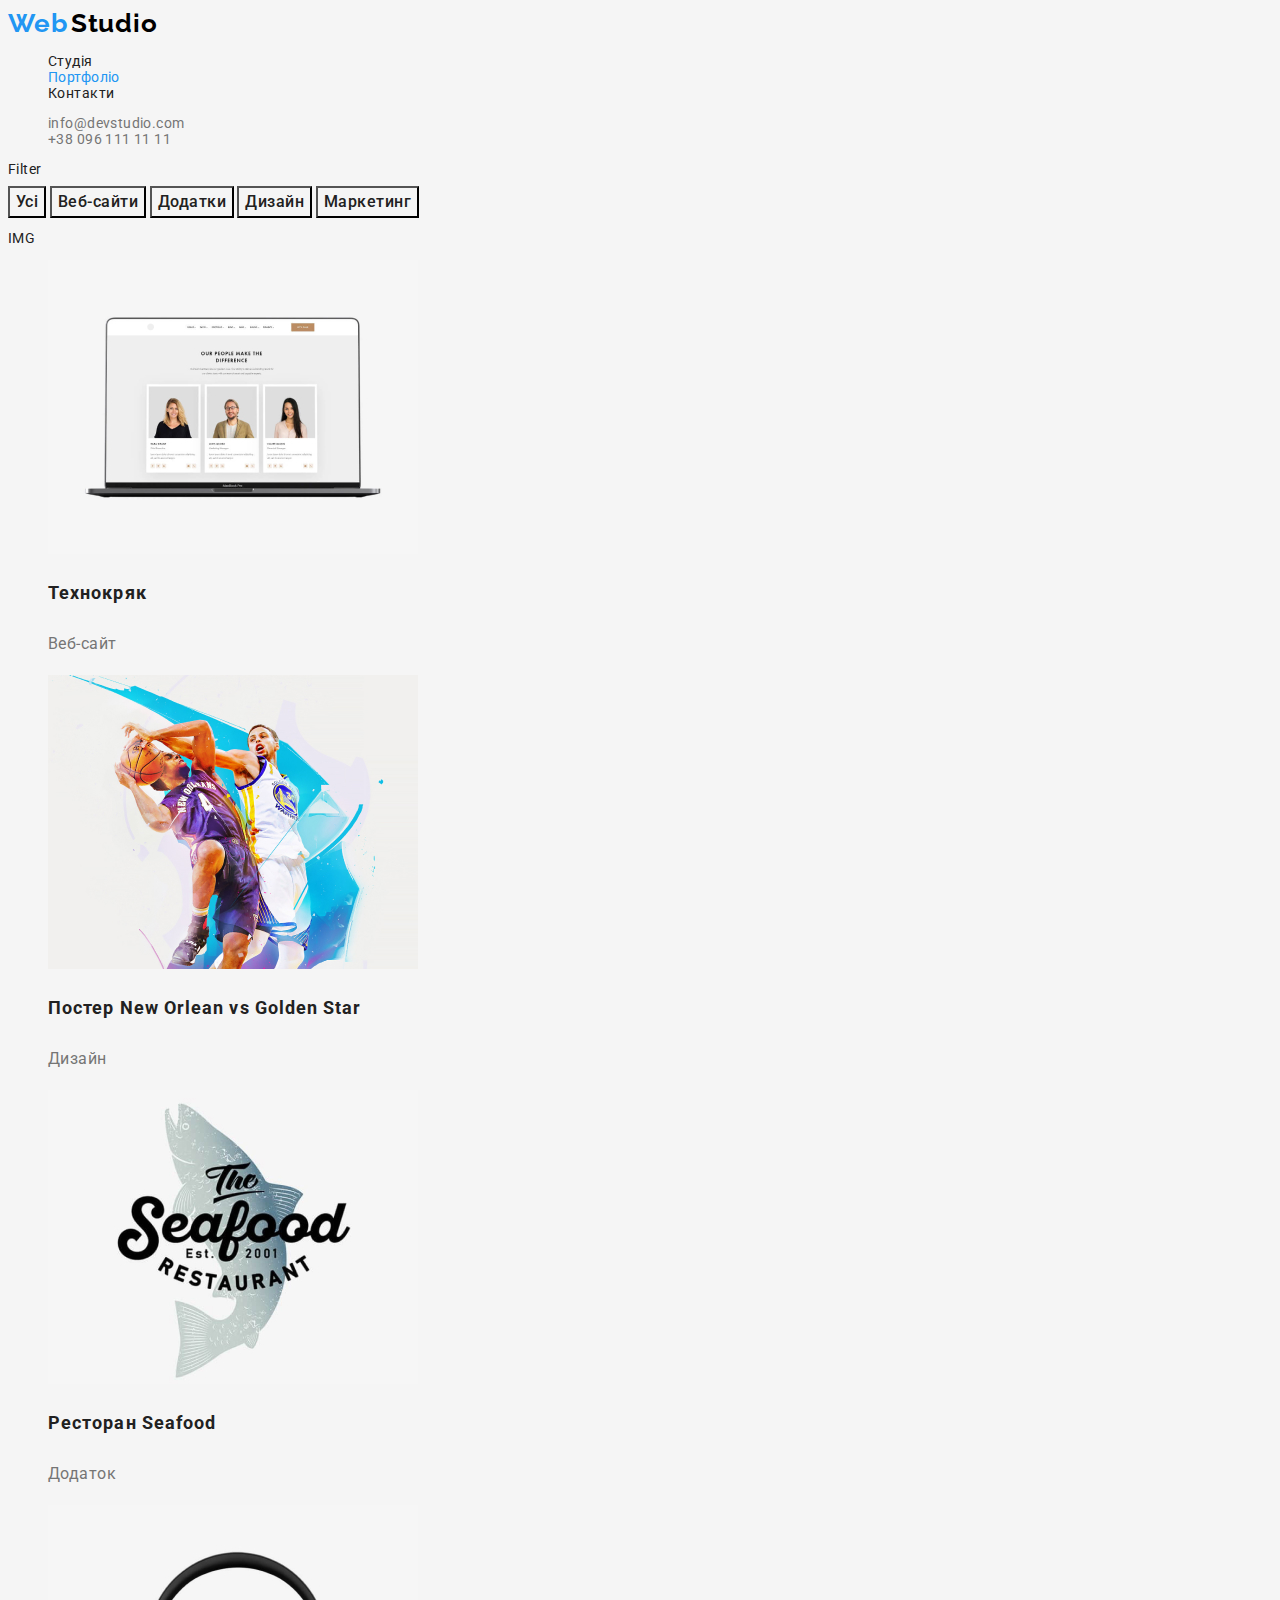
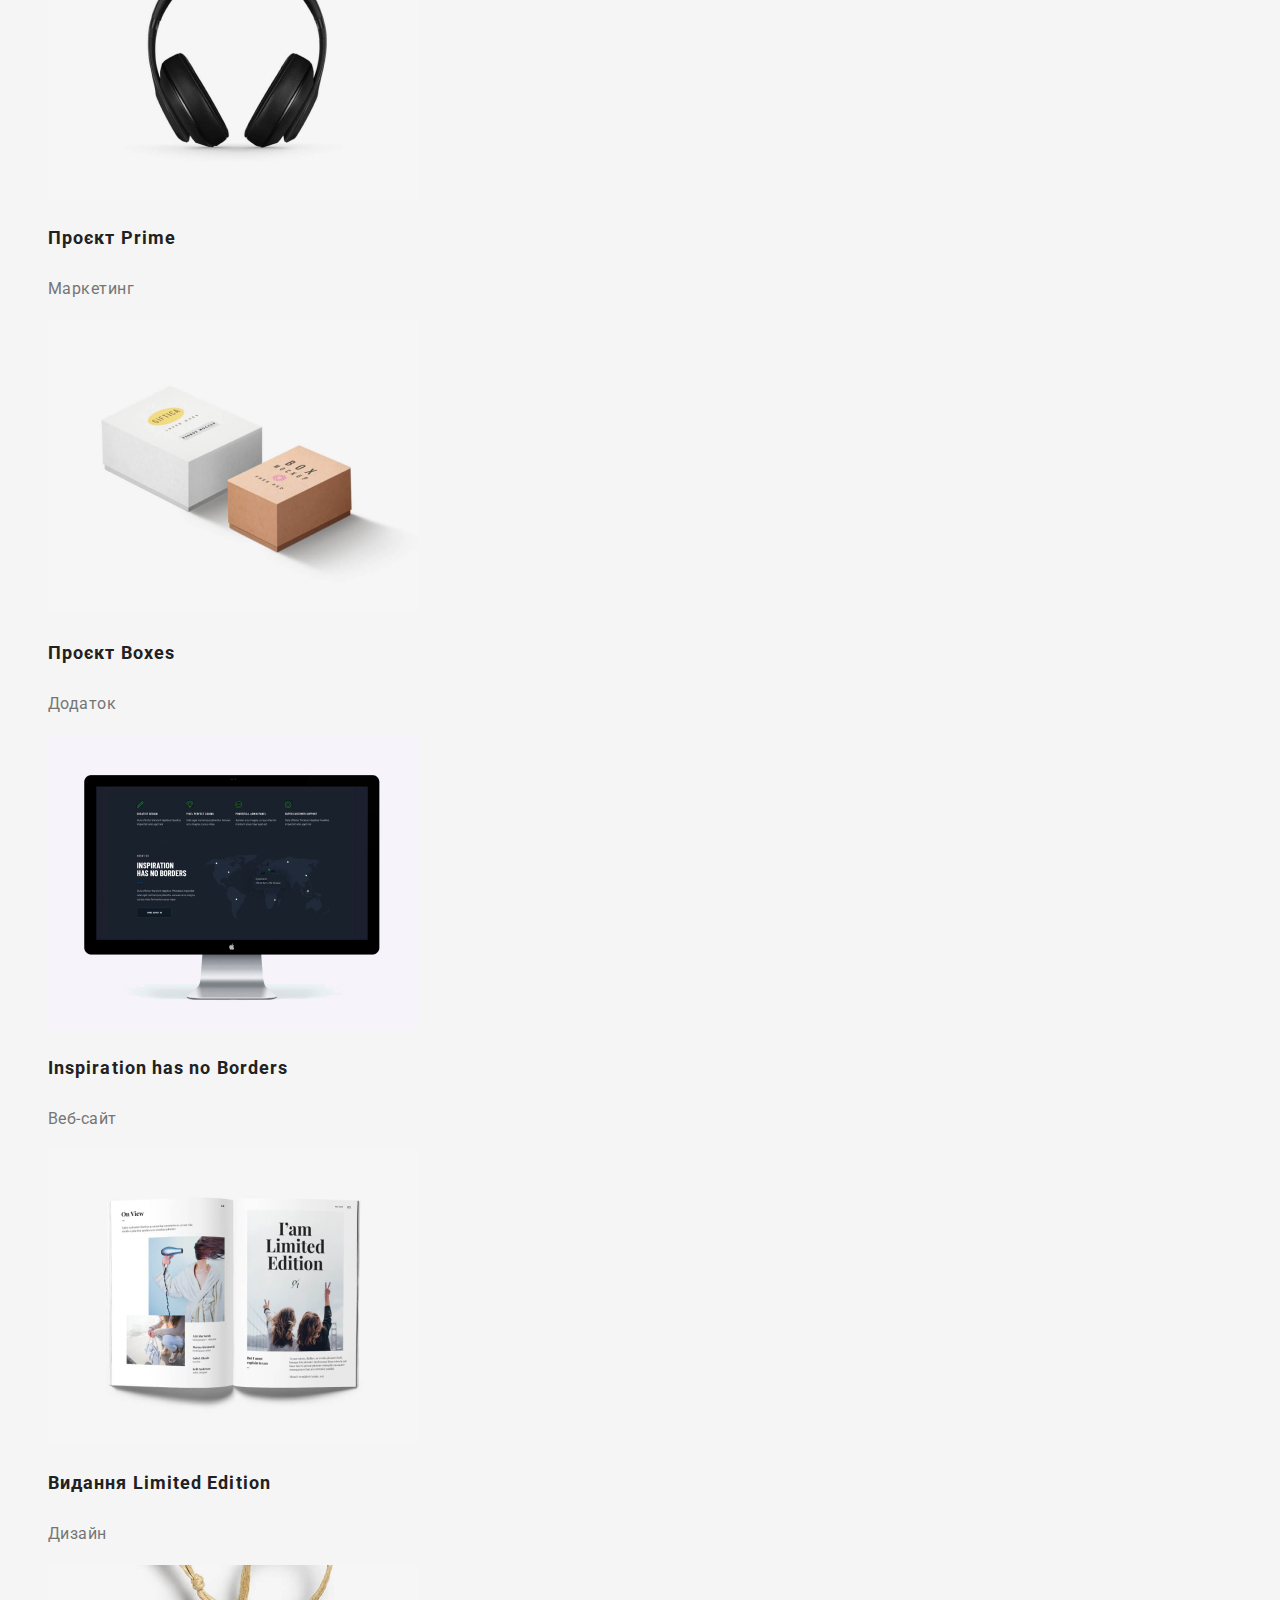
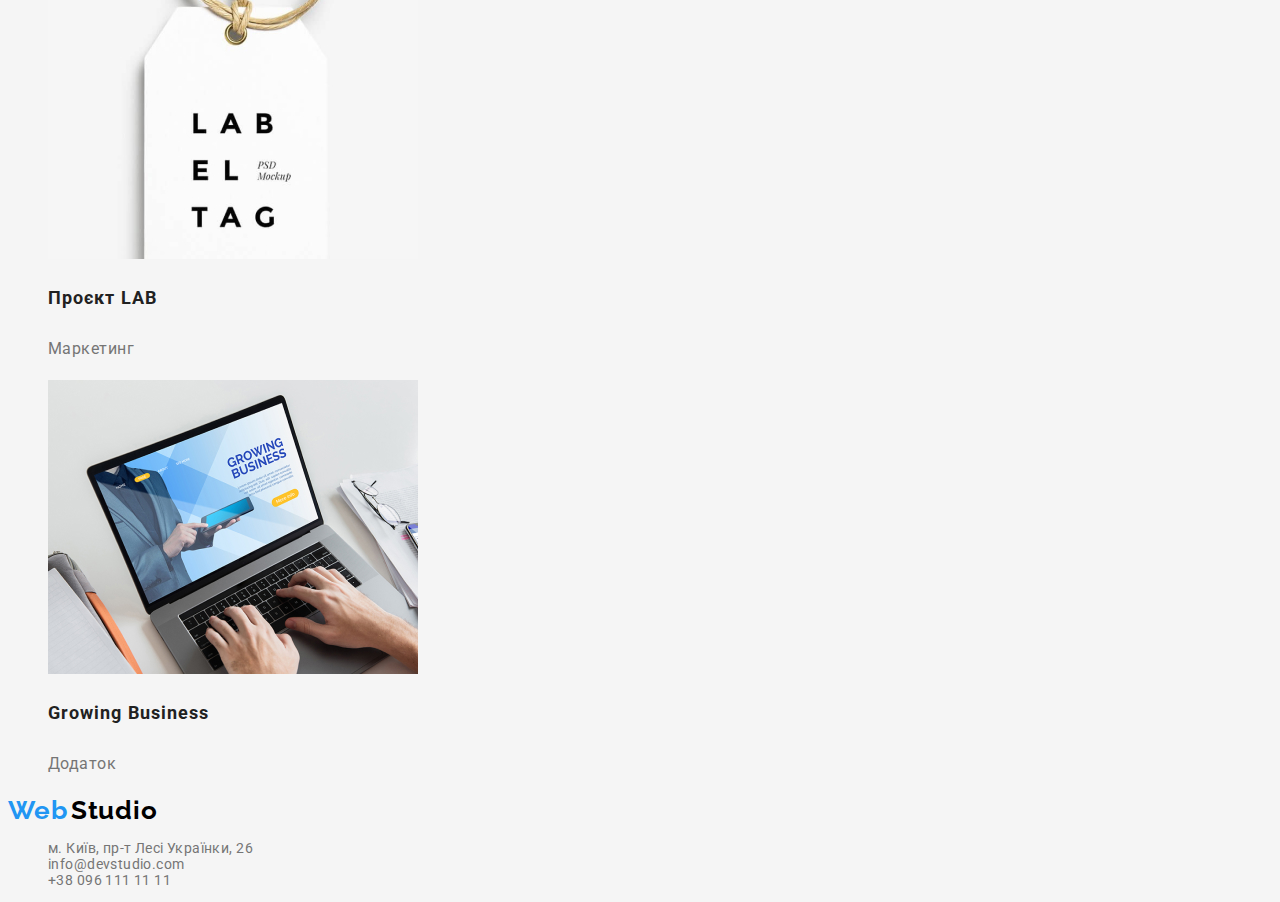
==== studio.html @ 2d6355d9 "1" ====
<!DOCTYPE html>
<html>
<head>
	<meta charset="utf-8">
	<meta name="viewport" content="width=device-width, initial-scale=1">
	<link rel="preconnect" href="https://fonts.googleapis.com">
	<link rel="preconnect" href="https://fonts.gstatic.com" crossorigin>
	<link rel="stylesheet" href="./styled/styled.css">
	<link href="https://fonts.googleapis.com/css2?family=Raleway:wght@700&family=Roboto:wght@400;500;700&display=swap" rel="stylesheet">
	<title>DZ</title>
</head>
<body class="body">
	<header>
	<div>
	<span class="logoBlue">Web</span>
	<span class="logoBlack">Studio</span>
	</div>
	<nav>
	<ul class="navigation_container">
		<li><a class="nav_el_Studio" href="">Студія</a></li>
		<li><a class="nav_el_Portfolio active" href="./studio.html">Портфоліо</a></li>
		<li><a class="nav_el_Tsontacts" href="">Контакти</a></li>
	</ul>
	</nav>
	<ul class="header-address__container">
	<li><a class="header_link" href="">info@devstudio.com</a></li>
	<li><a class="header_link" href="">+38 096 111 11 11</a></li>
	</ul>
	</header>
    <main>
       <section class="filter">
        <h1 class="invise">Filter</h1>
        <button class="button_filter" type="button">
            Усі
        </button>
        <button class="button_filter" type="button">
            Веб-сайти
        </button>
        <button class="button_filter" type="button">
            Додатки
        </button>
        <button class="button_filter" type="button">
            Дизайн
        </button>
        <button class="button_filter" type="button">
            Маркетинг
        </button>
       </section>
       <section class="container_img">
        <h2 class="invise">IMG</h2>
        <ul class="container_card">
            <li class="card">
                <img class="main_img_card" src="./img/img5.jpg" alt="" width="370", height="294">
            <h3 class="main_txt_img">Технокряк</h3>
            <p class="card_txt">Веб-сайт</p>
            </li>
            <li class="card">
                <img class="main_img_card" src="./img/img6.jpg" alt="" width="370", height="294">
            <h3 class="main_txt_img">Постер New Orlean vs Golden Star</h3>
            <p class="card_txt">Дизайн</p>
            </li>
            <li class="card">
                <img class="main_img_card" src="./img/img7.jpg" alt="" width="370", height="294">
            <h3 class="main_txt_img">Ресторан Seafood</h3>
            <p class="card_txt">Додаток</p>
            </li>
            <li class="card">
                <img class="main_img_card" src="./img/img8.jpg" alt="" width="370", height="294">
            <h3 class="main_txt_img">Проєкт Prime</h3>
            <p class="card_txt">Маркетинг</p>
            </li>
            <li class="card">
                <img class="main_img_card" src="./img/img9.jpg" alt="" width="370", height="294">
            <h3 class="main_txt_img">Проєкт Boxes</h3>
            <p class="card_txt">Додаток</p>
            </li>
            <li class="card">
                <img class="main_img_card" src="./img/img10.jpg" alt="" width="370", height="294">
            <h3 class="main_txt_img">Inspiration has no Borders</h3>
            <p class="card_txt">Веб-сайт</p>
            </li>
            <li class="card">
                <img class="main_img_card" src="./img/img11.jpg" alt="" width="370", height="294">
            <h3 class="main_txt_img">Видання Limited Edition</h3>
            <p class="card_txt">Дизайн</p>
            </li>
            <li class="card">
                <img class="main_img_card" src="./img/img12.jpg" alt="" width="370", height="294">
            <h3 class="main_txt_img">Проєкт LAB</h3>
            <p class="card_txt">Маркетинг</p>
            </li>
            <li class="card">
                <img class="main_img_card" src="./img/img13.jpg" alt="" width="370", height="294">
            <h3 class="main_txt_img">Growing Business</h3>
            <p class="card_txt">Додаток</p>
            </li>
        </ul>
       </section>      
    </main>
    <footer>
		<div>
		<span class="logoBlue">Web</span>
		<span class="logoBlack">Studio</span>
		</div>
		<ul class="footer-address__container">
	 		<li class="el"><a class="footer_link" href="">м. Київ, пр-т Лесі Українки, 26</a></li>
			<li class="el"><a class="footer_link" href="">info@devstudio.com</a></li>
			<li class="el"><a class="footer_link" href="">+38 096 111 11 11</a></li>
		</ul>
	 </footer>
</body>
</html>
---- styled/styled.css ----
*{
    font-family: roboto, sans-serif;
    color: #757575;
    background-color: #F5F5F5;
    font-weight: 400;
    font-size: 14px;
    letter-spacing: 0.03em;
}
ul,a{
    list-style: none;
    text-decoration: none;
}

.logoBlue{
    color: #2196F3;
    font-family: raleway, sans-serif;
    font-weight: 700;
    font-size: 26px;
    line-height: 31px;
    letter-spacing: 0.03em;
}

.logoBlack{
    color: #000000;
    font-family: raleway, sans-serif;
    font-weight: 700;
    font-size: 26px;
    line-height: 31px;
    letter-spacing: 0.03em;
}

h1,h2,h3,h4,h5,h6{
    color: #212121
}

.hero_title{
    color: #ffffff;
    font-size: 44px;
    line-height: 60px;
    letter-spacing: 0.06em;
    text-transform: uppercase;
    font-weight: 900;
}

.nav_el_Studio, .nav_el_Portfolio, .nav_el_Tsontacts{
    color: #212121;
}

* .active{
    color: #2196F3;
  }

.footer-address__container>.el{
    color: #ffffff;
    font-weight: 400;
    font-size: 14px;
    letter-spacing: 0.03em;
    cursor: pointer
}

.header_link:hover,
.header_link:focus,
.footer_link:hover,
.footer_link:focus{
    color: #2196F3;
}

.remark_main{
    color: #212121;
    font-weight: 700;
    font-size: 14px;
    line-height: 16px;
    letter-spacing: 0.03em;
    text-transform: uppercase;
}

.remark_txt{
    color: #757575;
}

.work_title{
    color: #212121;
    font-weight: 700;
    font-size: 36px;
    line-height: 42px;
    letter-spacing: 0.03em;
}

.team_title{
    font-weight: 700;
    font-size: 36px;
    line-height: 42px;
    letter-spacing: 0.03em;
}

.team_name{
    font-weight: 500;
    font-size: 16px;
    line-height: 19px;
    letter-spacing: 0.03em;
    color: #212121;
}

.team_profession{
    font-weight: 400;
    font-size: 16px;
    line-height: 19px;
    letter-spacing: 0.03em;
}

.button_main{
    font-weight: 700;
    font-size: 16px;
    line-height: 30px;
    display: flex;
    align-items: center;
    text-align: center;
    letter-spacing: 0.06em;
    color: #FFFFFF;
    background: #2196F3;
    box-shadow: 0px 4px 4px rgba(0, 0, 0, 0.15);
    border-radius: 4px;
}
.button_filter{
    font-weight: 500;
    font-size: 16px;
    line-height: 26px;
    letter-spacing: 0.03em;
    color: #212121;
}
.main_txt_img{
    font-weight: 700;
    font-size: 18px;
    line-height: 36px;
    letter-spacing: 0.06em;
    color: #212121;
}
.card_txt{
    font-weight: 400;
    font-size: 16px;
    line-height: 30px;
    letter-spacing: 0.03em;
    color: #757575;
}
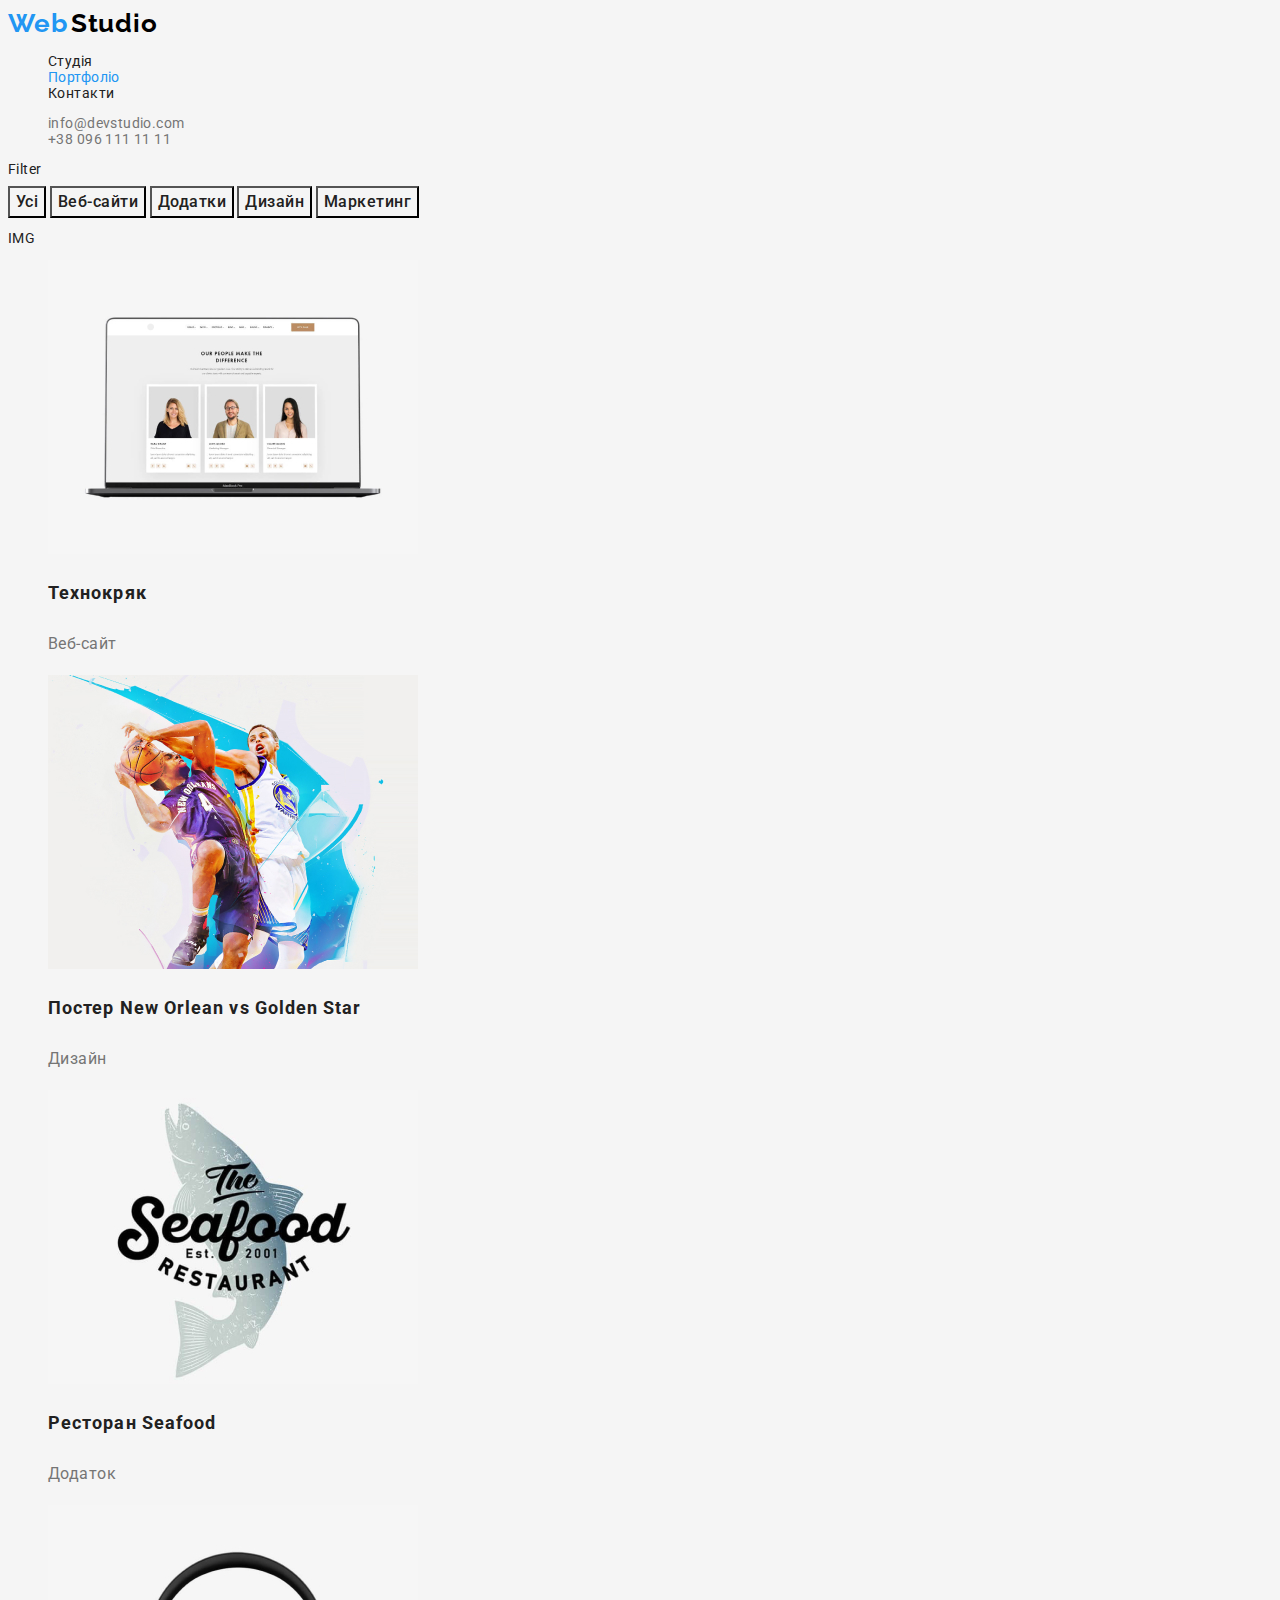
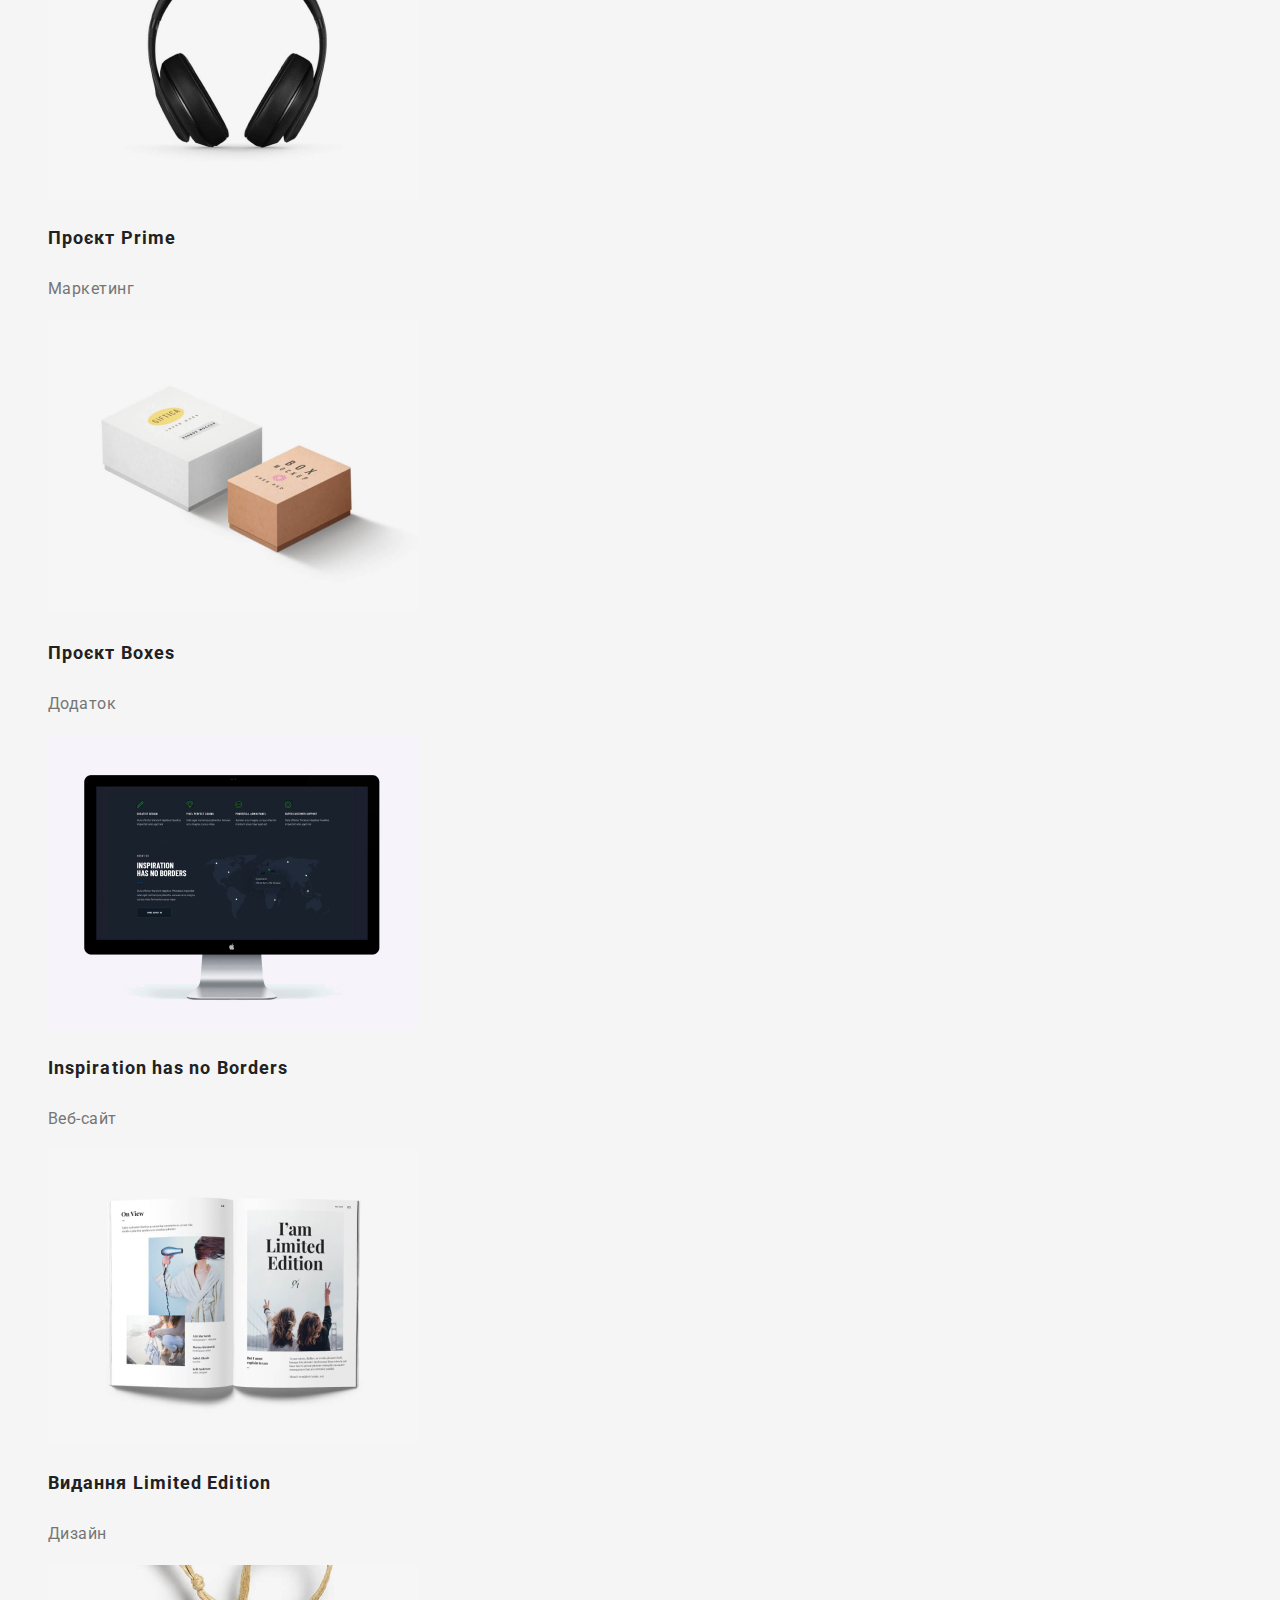
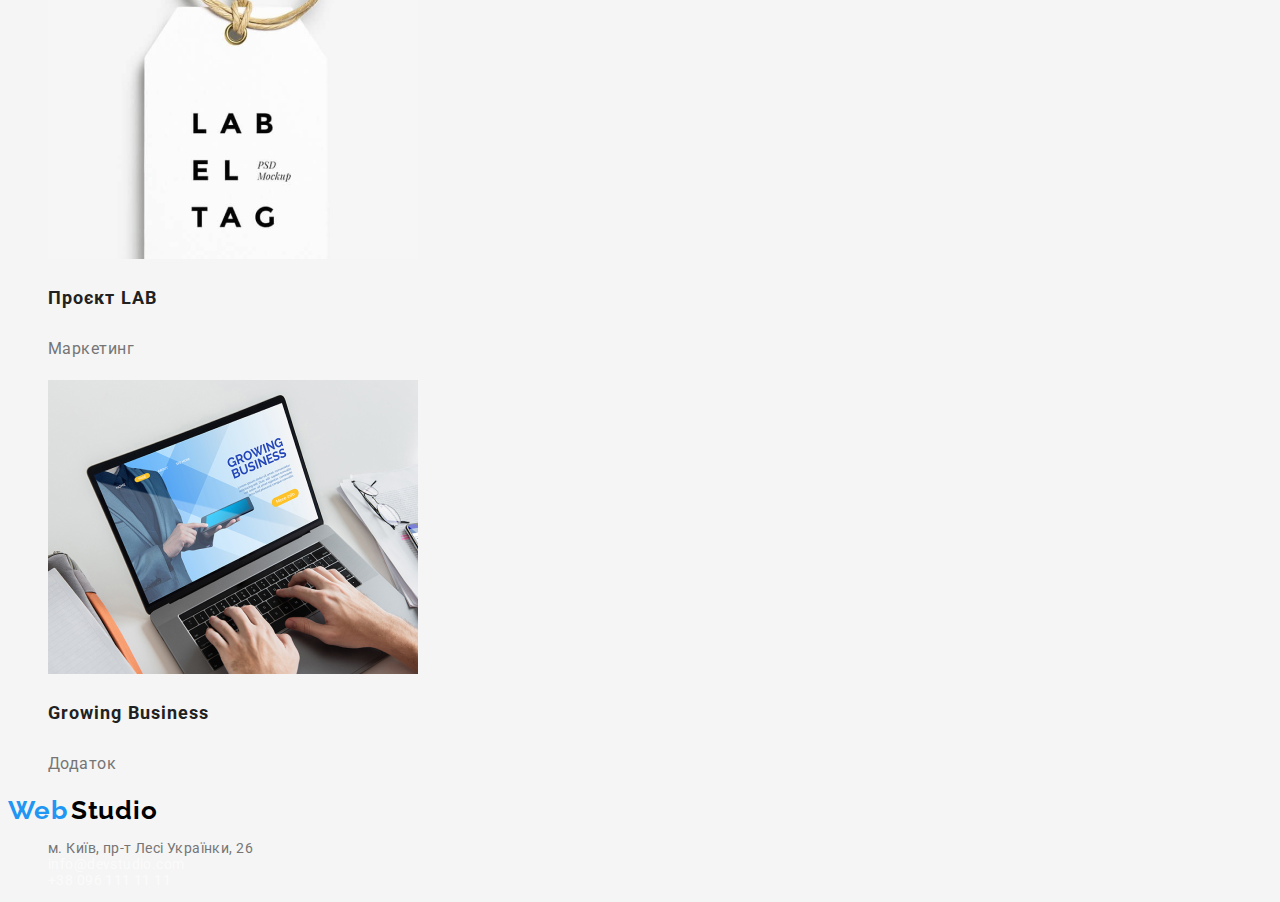
==== commit b24a6646: "3" ====
--- a/studio.html
+++ b/studio.html
@@ -104,8 +104,8 @@
 		</div>
 		<ul class="footer-address__container">
 	 		<li class="el"><a class="footer_link" href="">м. Київ, пр-т Лесі Українки, 26</a></li>
-			<li class="el"><a class="footer_link" href="">info@devstudio.com</a></li>
-			<li class="el"><a class="footer_link" href="">+38 096 111 11 11</a></li>
+			<li class="el_e"><a class="footer_link" href="">info@devstudio.com</a></li>
+			<li class="el_e"><a class="footer_link" href="">+38 096 111 11 11</a></li>
 		</ul>
 	 </footer>
 </body>
--- a/styled/styled.css
+++ b/styled/styled.css
@@ -122,6 +122,7 @@
     border-radius: 4px;
 }
 .button_filter{
+    cursor: pointer;
     font-weight: 500;
     font-size: 16px;
     line-height: 26px;
@@ -141,4 +142,8 @@
     line-height: 30px;
     letter-spacing: 0.03em;
     color: #757575;
+}
+
+.footer-address__container>.el_e>.footer_link{
+    color: rgba(255, 255, 255, 0.6);
 }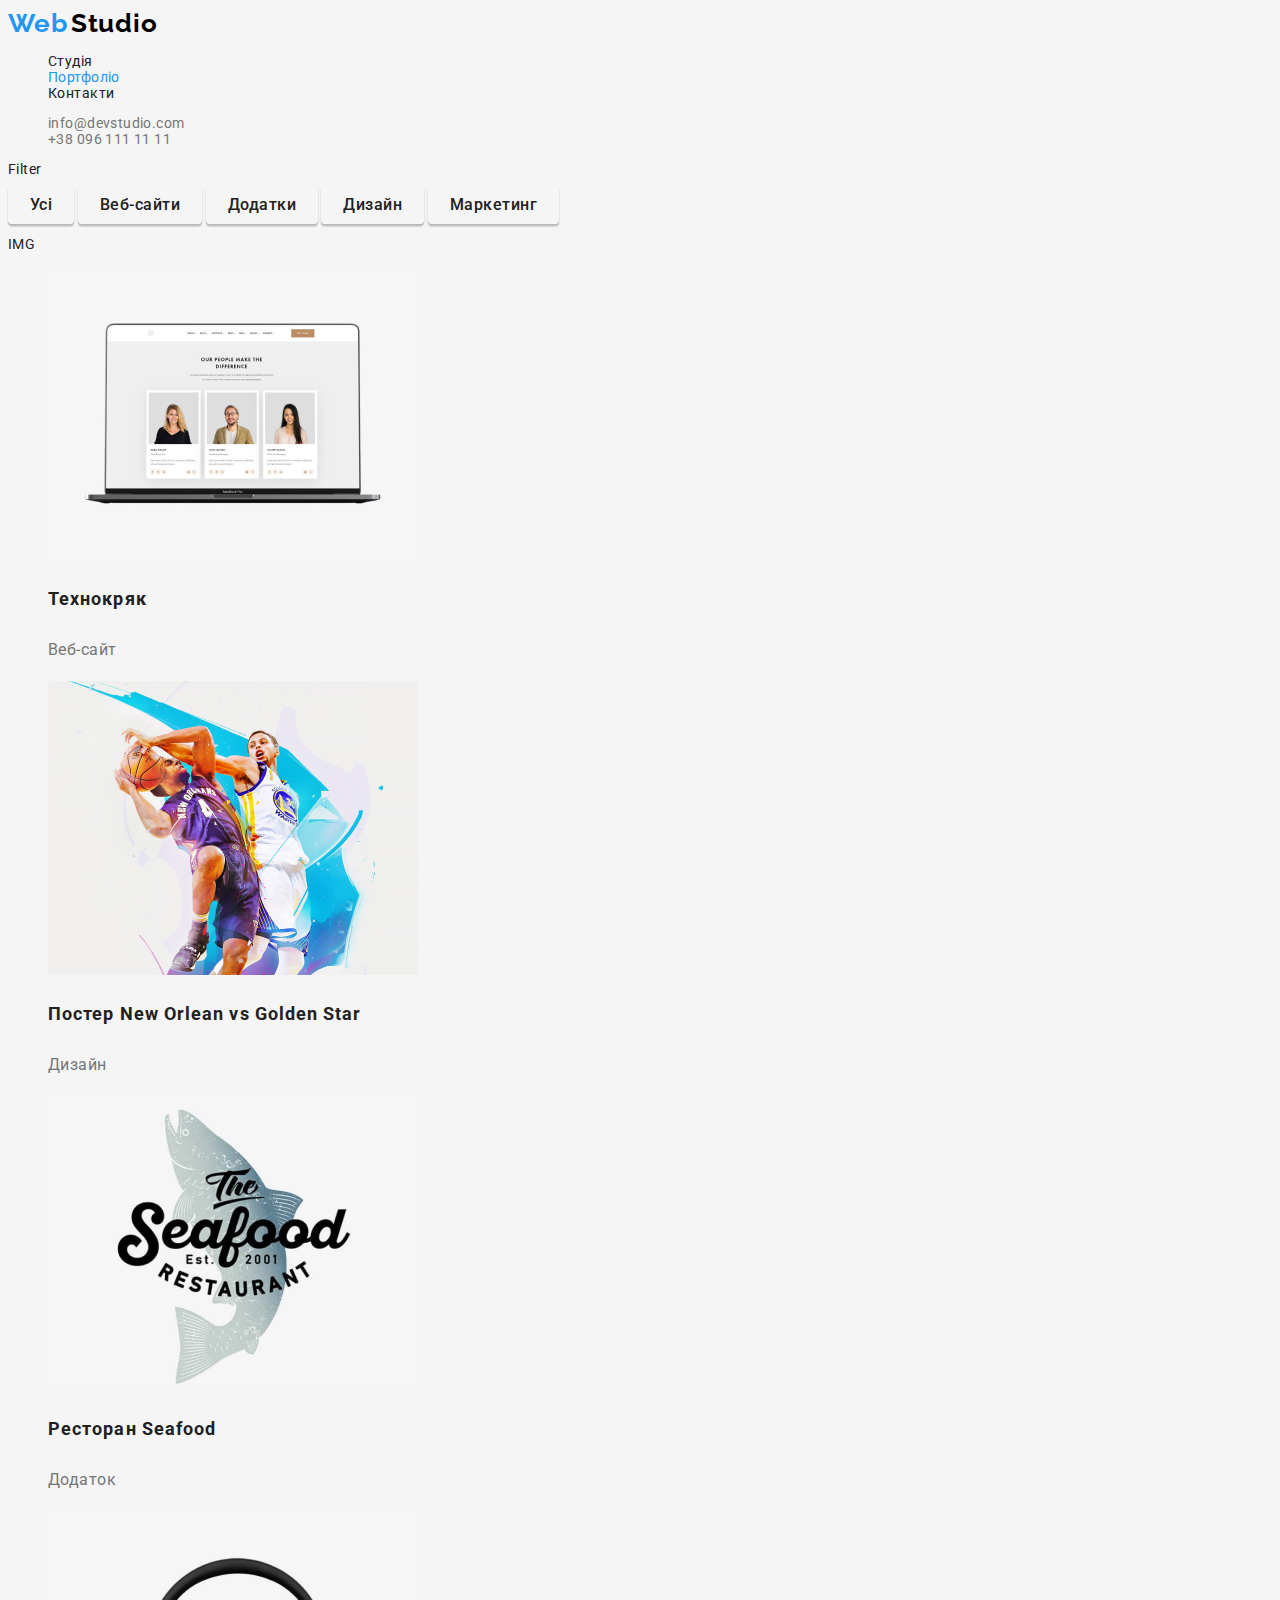
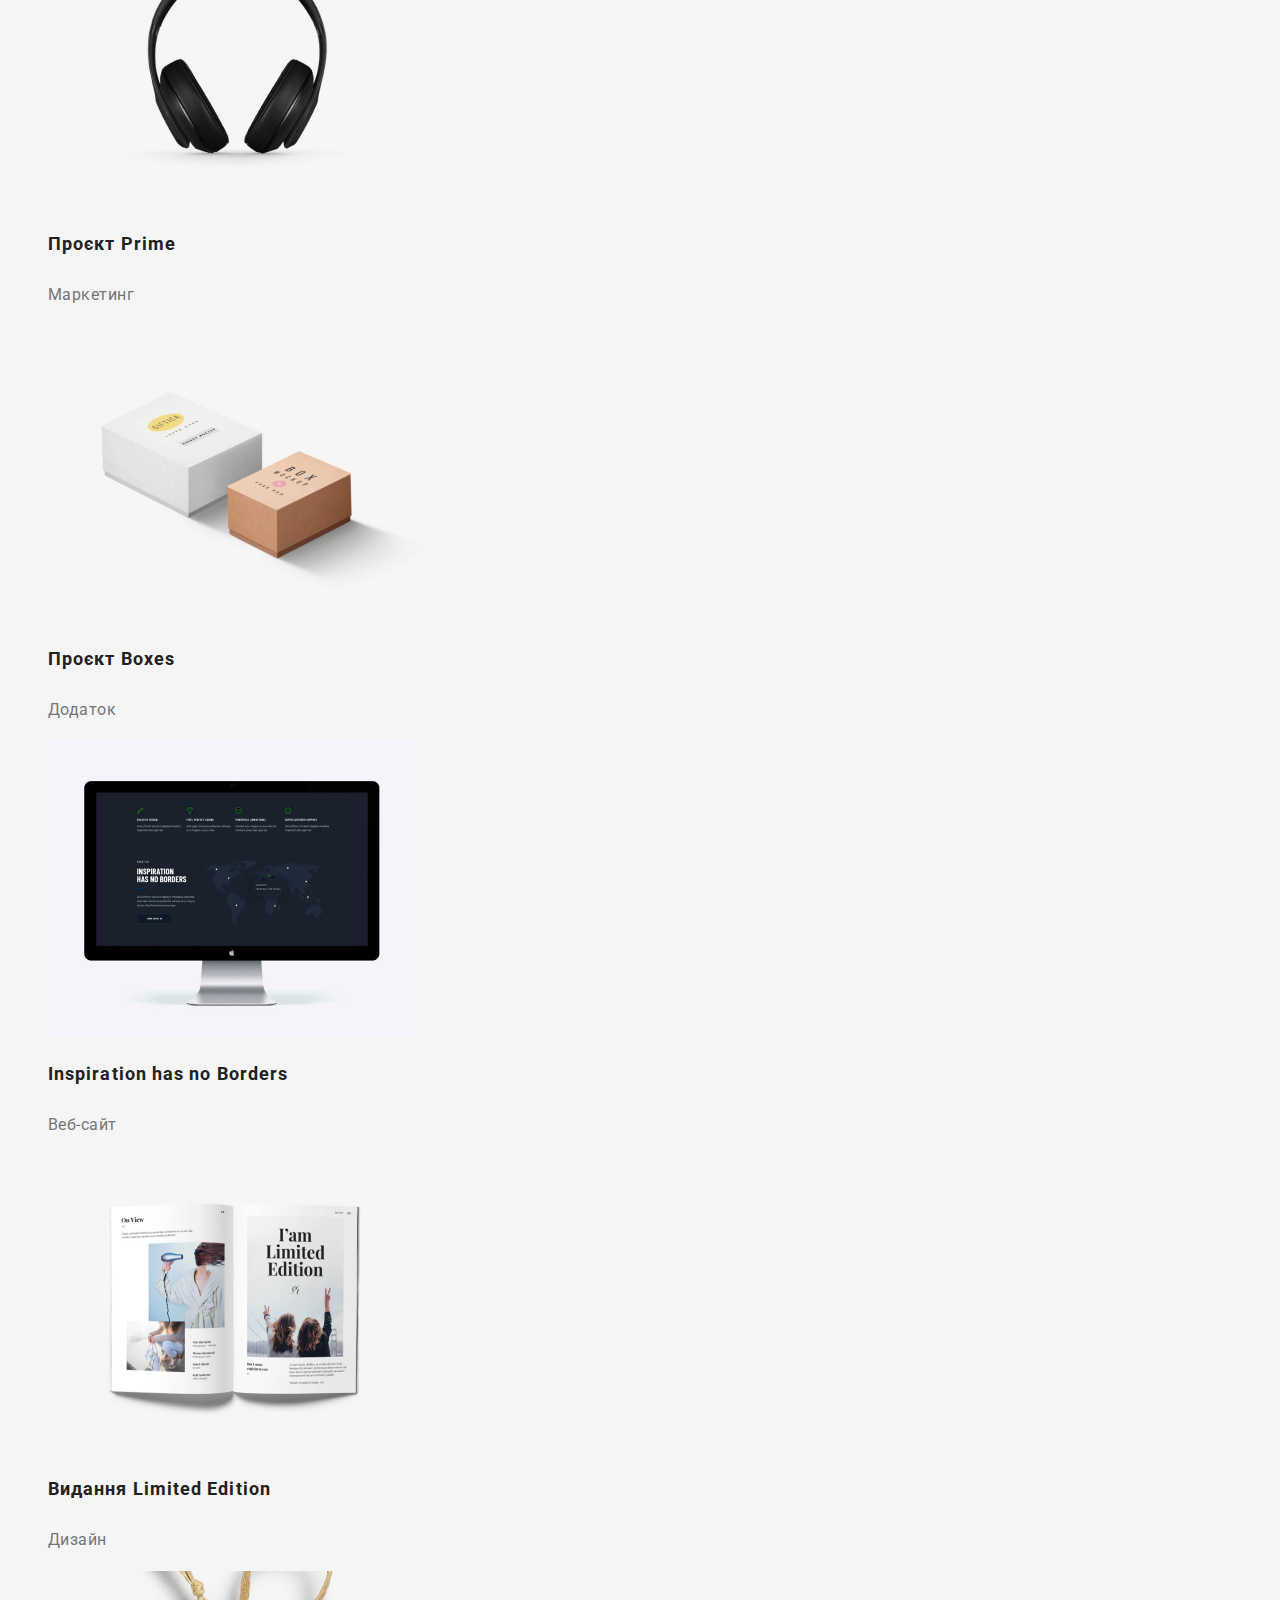
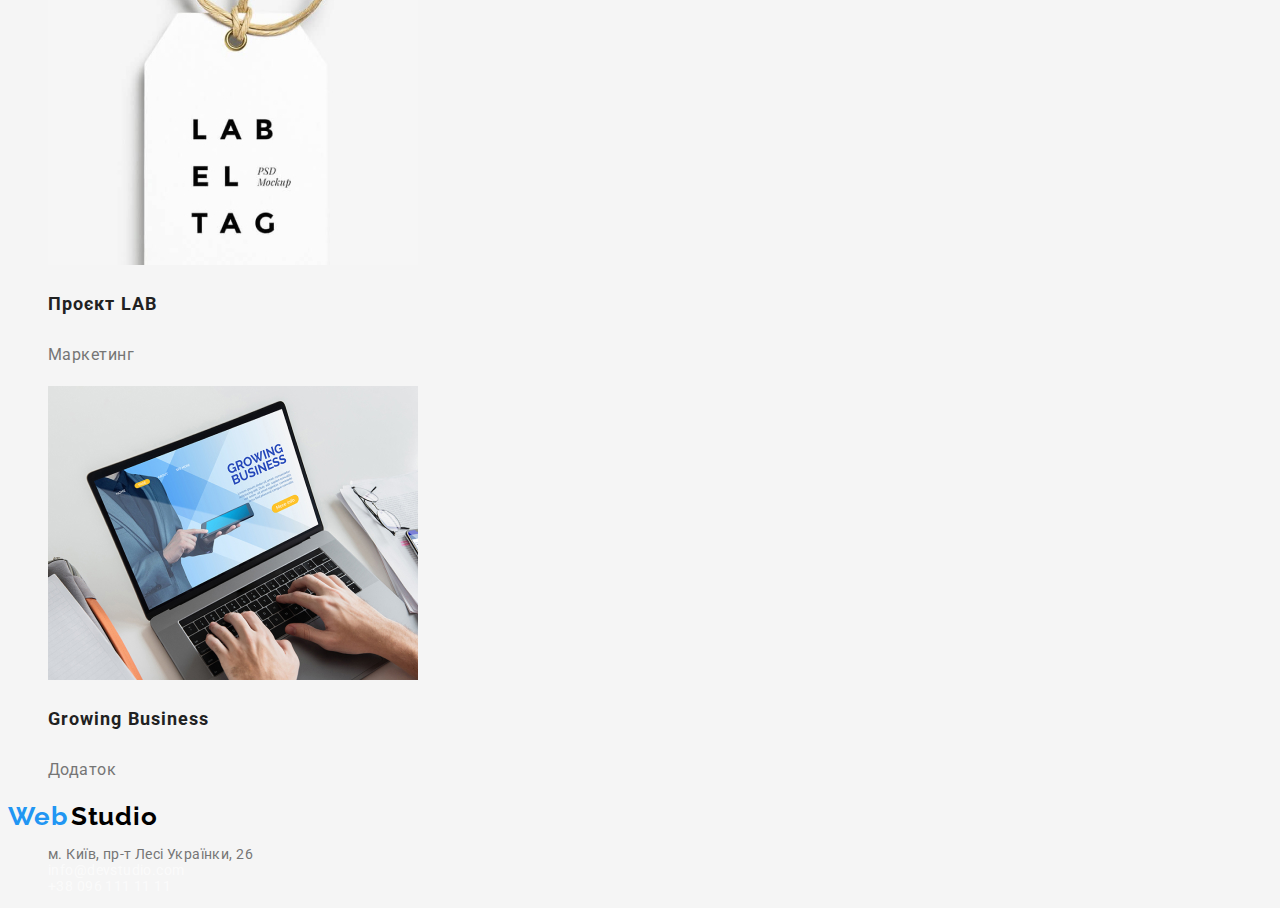
==== commit e8d790d8: "4" ====
--- a/studio.html
+++ b/studio.html
@@ -17,9 +17,9 @@
 	</div>
 	<nav>
 	<ul class="navigation_container">
-		<li><a class="nav_el_Studio" href="">Студія</a></li>
-		<li><a class="nav_el_Portfolio active" href="./studio.html">Портфоліо</a></li>
-		<li><a class="nav_el_Tsontacts" href="">Контакти</a></li>
+		<li><a class="nav_el" href="./index.html">Студія</a></li>
+		<li><a class="nav_el active" href="">Портфоліо</a></li>
+		<li><a class="nav_el" href="">Контакти</a></li>
 	</ul>
 	</nav>
 	<ul class="header-address__container">
@@ -104,8 +104,8 @@
 		</div>
 		<ul class="footer-address__container">
 	 		<li class="el"><a class="footer_link" href="">м. Київ, пр-т Лесі Українки, 26</a></li>
-			<li class="el_e"><a class="footer_link" href="">info@devstudio.com</a></li>
-			<li class="el_e"><a class="footer_link" href="">+38 096 111 11 11</a></li>
+			<li class="el"><a class="footer_link white_color" href="">info@devstudio.com</a></li>
+			<li class="el"><a class="footer_link white_color" href="">+38 096 111 11 11</a></li>
 		</ul>
 	 </footer>
 </body>
--- a/styled/styled.css
+++ b/styled/styled.css
@@ -41,9 +41,12 @@
     text-transform: uppercase;
     font-weight: 900;
 }
-
-.nav_el_Studio, .nav_el_Portfolio, .nav_el_Tsontacts{
-    color: #212121;
+.nav_el{
+    color: #212121
+}
+.nav_el:hover,
+.nav_el:focus{
+    color: #2196F3;
 }
 
 * .active{
@@ -109,6 +112,8 @@
 }
 
 .button_main{
+    cursor: pointer;
+    padding: 10px 32px;
     font-weight: 700;
     font-size: 16px;
     line-height: 30px;
@@ -120,14 +125,23 @@
     background: #2196F3;
     box-shadow: 0px 4px 4px rgba(0, 0, 0, 0.15);
     border-radius: 4px;
+    border:  none;
 }
 .button_filter{
+    padding: 6px 22px;
     cursor: pointer;
     font-weight: 500;
     font-size: 16px;
     line-height: 26px;
     letter-spacing: 0.03em;
     color: #212121;
+    border-radius: 4px;
+    border: none;
+    box-shadow: 0px 3px 1px rgba(0, 0, 0, 0.1), 0px 1px 2px rgba(0, 0, 0, 0.08), 0px 2px 2px rgba(0, 0, 0, 0.12);
+}
+.button_filter:hover{
+    background-color: #2196F3;
+    color: #FFFFFF;
 }
 .main_txt_img{
     font-weight: 700;
@@ -144,6 +158,6 @@
     color: #757575;
 }
 
-.footer-address__container>.el_e>.footer_link{
+.white_color{
     color: rgba(255, 255, 255, 0.6);
-}+}
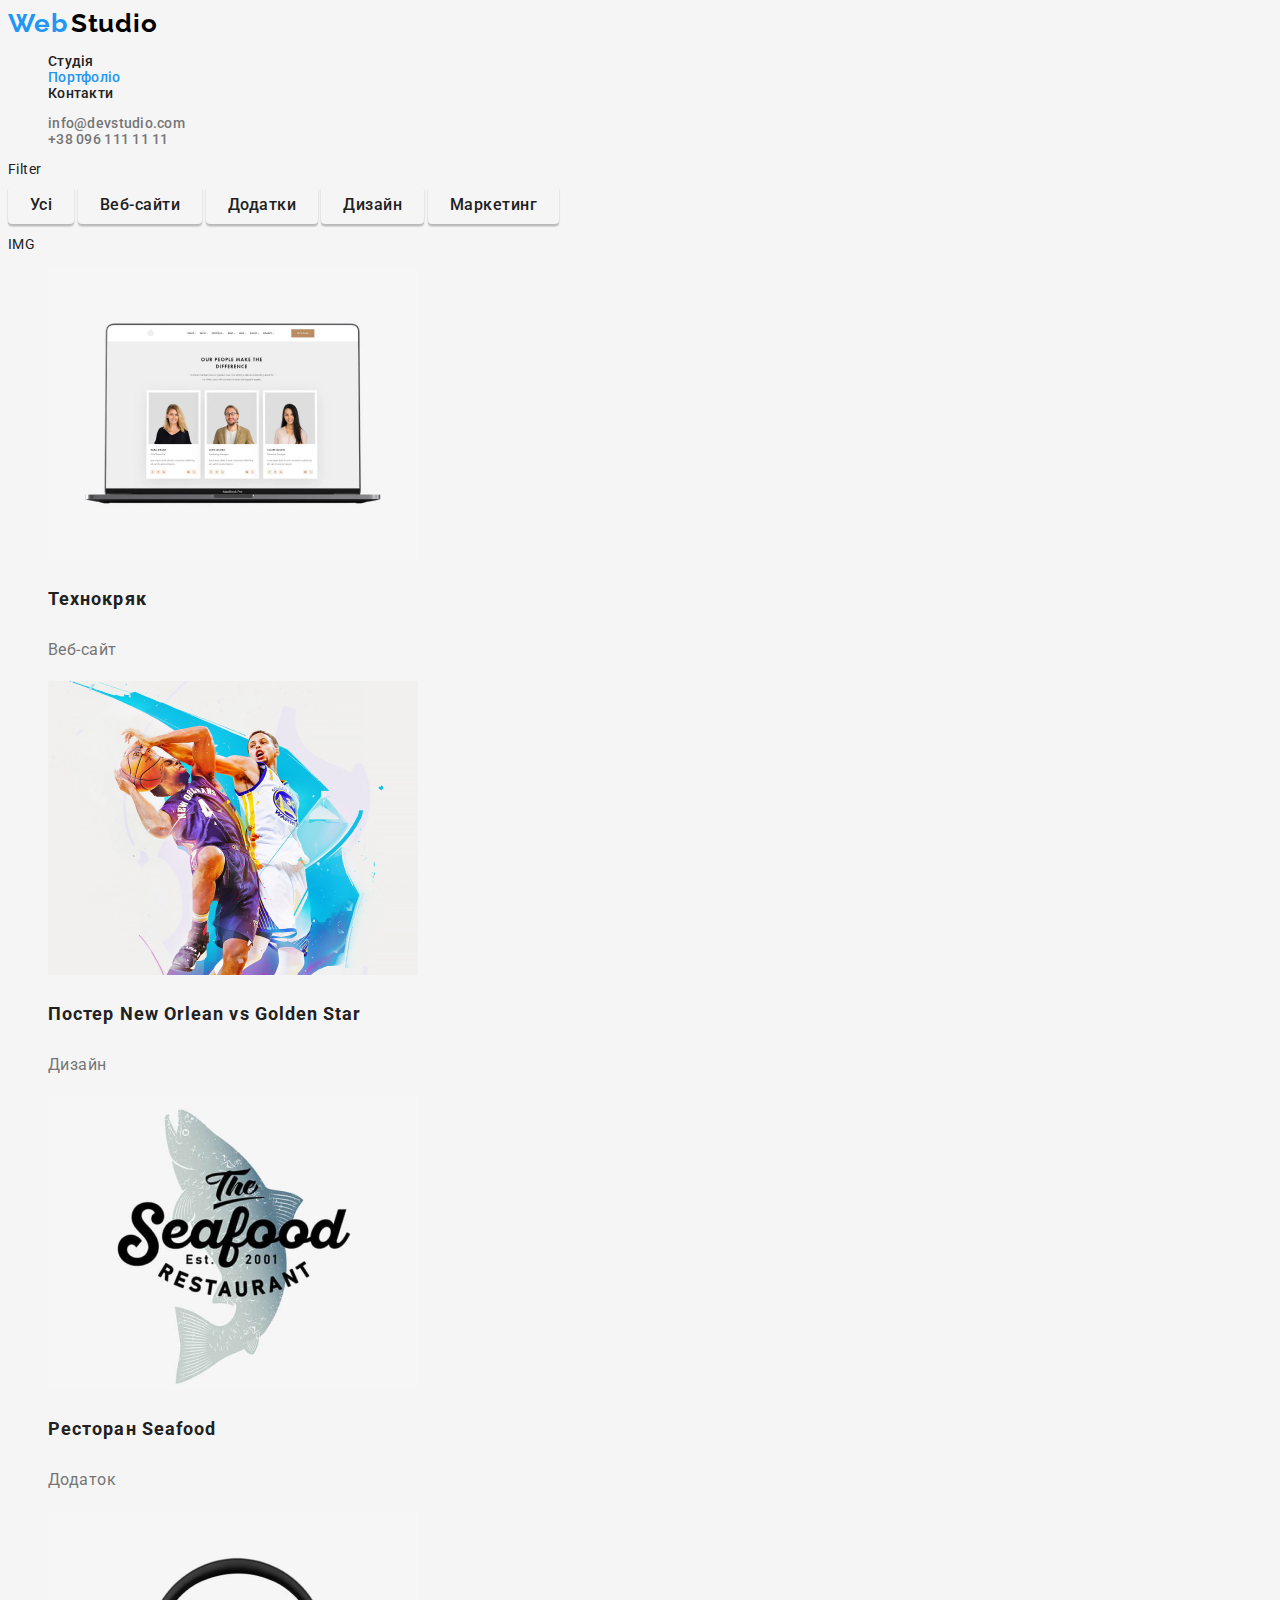
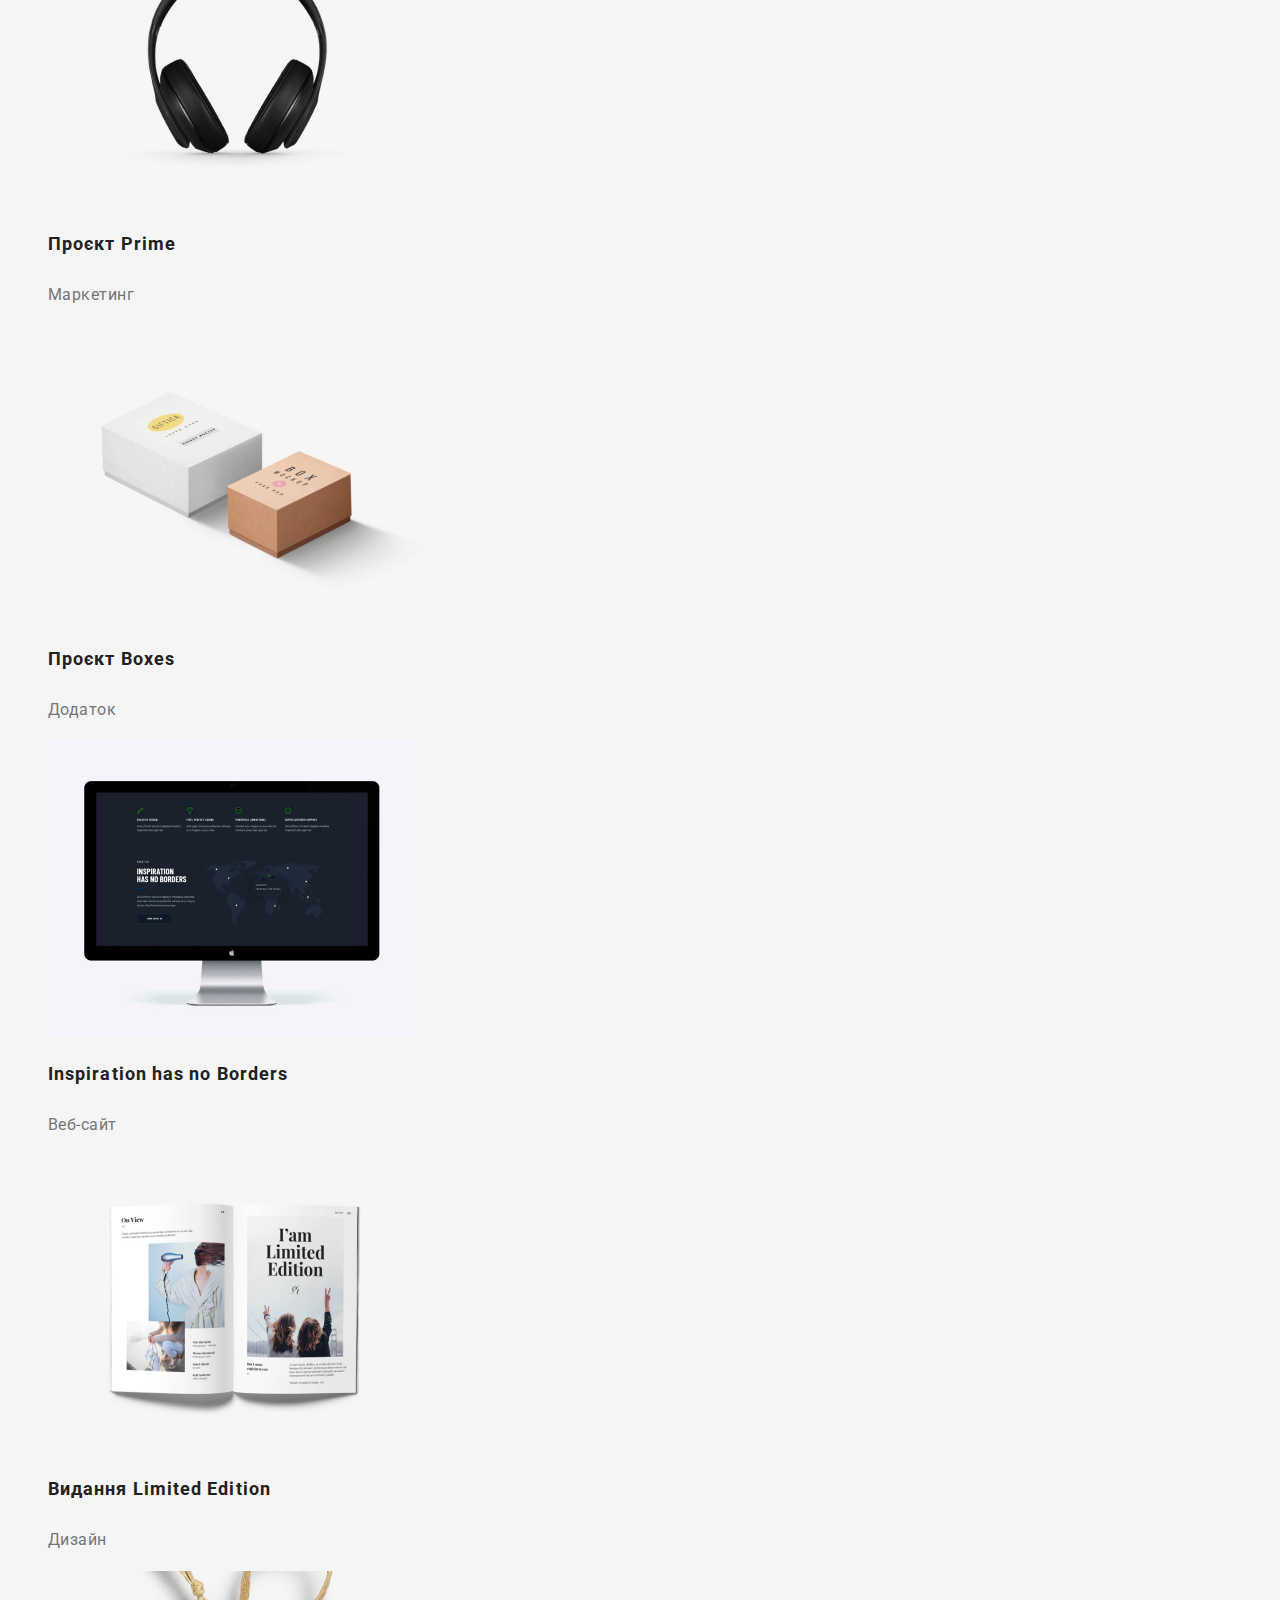
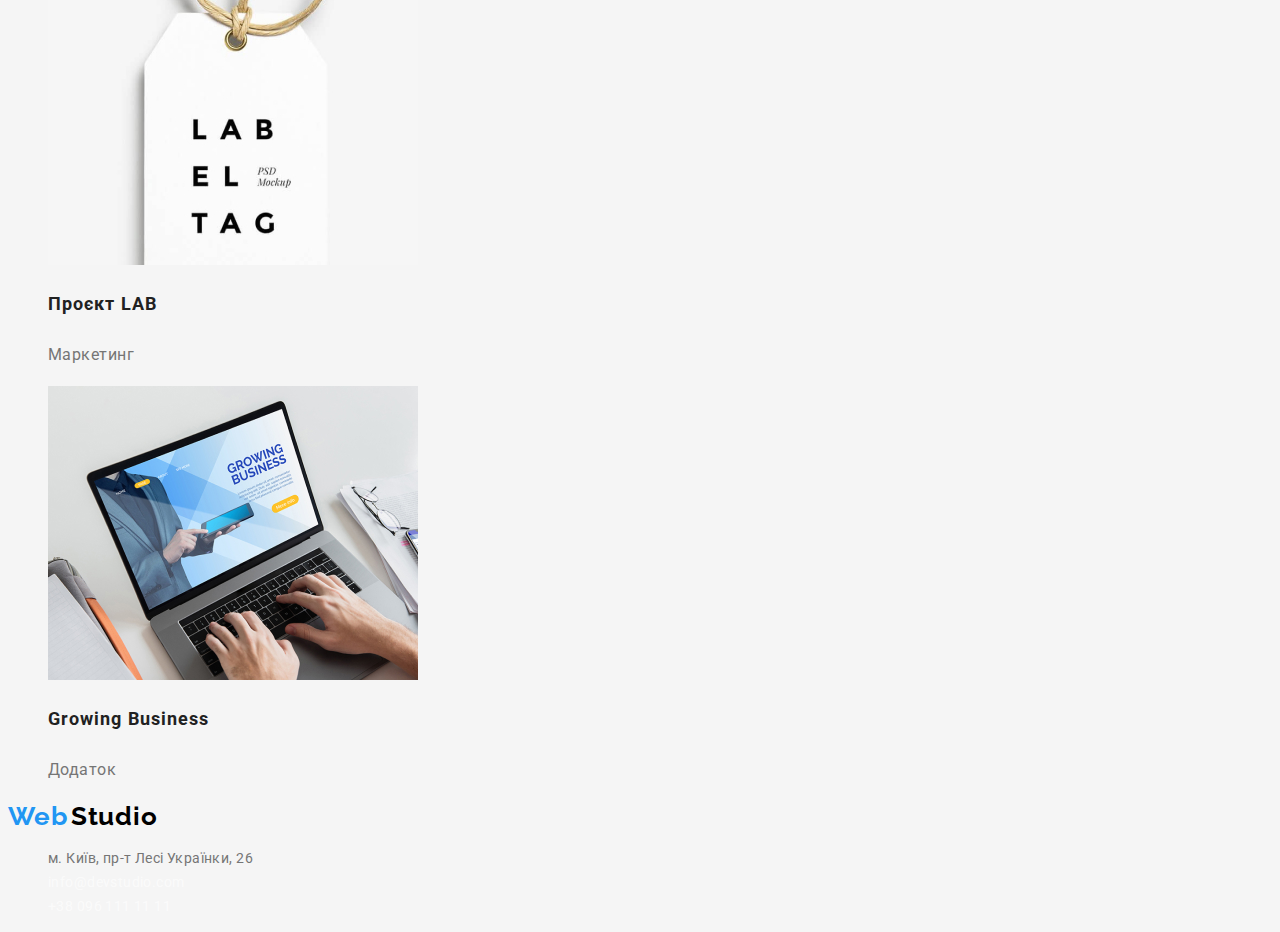
==== commit b2aa1ef2: "5" ====
--- a/studio.html
+++ b/studio.html
@@ -28,7 +28,7 @@
 	</ul>
 	</header>
     <main>
-       <section class="filter">
+       <div class="filter">
         <h1 class="invise">Filter</h1>
         <button class="button_filter" type="button">
             Усі
@@ -45,57 +45,57 @@
         <button class="button_filter" type="button">
             Маркетинг
         </button>
-       </section>
-       <section class="container_img">
+       </div>
+       <div class="container_img">
         <h2 class="invise">IMG</h2>
         <ul class="container_card">
             <li class="card">
                 <img class="main_img_card" src="./img/img5.jpg" alt="" width="370", height="294">
-            <h3 class="main_txt_img">Технокряк</h3>
-            <p class="card_txt">Веб-сайт</p>
+                <h3 class="main_txt_img">Технокряк</h3>
+                <p class="card_txt">Веб-сайт</p>
             </li>
             <li class="card">
                 <img class="main_img_card" src="./img/img6.jpg" alt="" width="370", height="294">
-            <h3 class="main_txt_img">Постер New Orlean vs Golden Star</h3>
-            <p class="card_txt">Дизайн</p>
+                <h3 class="main_txt_img">Постер New Orlean vs Golden Star</h3>
+                <p class="card_txt">Дизайн</p>
             </li>
             <li class="card">
                 <img class="main_img_card" src="./img/img7.jpg" alt="" width="370", height="294">
-            <h3 class="main_txt_img">Ресторан Seafood</h3>
-            <p class="card_txt">Додаток</p>
+                <h3 class="main_txt_img">Ресторан Seafood</h3>
+                <p class="card_txt">Додаток</p>
             </li>
             <li class="card">
                 <img class="main_img_card" src="./img/img8.jpg" alt="" width="370", height="294">
-            <h3 class="main_txt_img">Проєкт Prime</h3>
-            <p class="card_txt">Маркетинг</p>
+                <h3 class="main_txt_img">Проєкт Prime</h3>
+                <p class="card_txt">Маркетинг</p>
             </li>
             <li class="card">
                 <img class="main_img_card" src="./img/img9.jpg" alt="" width="370", height="294">
-            <h3 class="main_txt_img">Проєкт Boxes</h3>
-            <p class="card_txt">Додаток</p>
+                <h3 class="main_txt_img">Проєкт Boxes</h3>
+                <p class="card_txt">Додаток</p>
             </li>
             <li class="card">
                 <img class="main_img_card" src="./img/img10.jpg" alt="" width="370", height="294">
-            <h3 class="main_txt_img">Inspiration has no Borders</h3>
-            <p class="card_txt">Веб-сайт</p>
+                <h3 class="main_txt_img">Inspiration has no Borders</h3>
+                <p class="card_txt">Веб-сайт</p>
             </li>
             <li class="card">
                 <img class="main_img_card" src="./img/img11.jpg" alt="" width="370", height="294">
-            <h3 class="main_txt_img">Видання Limited Edition</h3>
-            <p class="card_txt">Дизайн</p>
+                <h3 class="main_txt_img">Видання Limited Edition</h3>
+                <p class="card_txt">Дизайн</p>
             </li>
             <li class="card">
                 <img class="main_img_card" src="./img/img12.jpg" alt="" width="370", height="294">
-            <h3 class="main_txt_img">Проєкт LAB</h3>
-            <p class="card_txt">Маркетинг</p>
+                <h3 class="main_txt_img">Проєкт LAB</h3>
+                <p class="card_txt">Маркетинг</p>
             </li>
             <li class="card">
                 <img class="main_img_card" src="./img/img13.jpg" alt="" width="370", height="294">
-            <h3 class="main_txt_img">Growing Business</h3>
-            <p class="card_txt">Додаток</p>
+                <h3 class="main_txt_img">Growing Business</h3>
+                <p class="card_txt">Додаток</p>
             </li>
         </ul>
-       </section>      
+       </div>      
     </main>
     <footer>
 		<div>
--- a/styled/styled.css
+++ b/styled/styled.css
@@ -42,7 +42,11 @@
     font-weight: 900;
 }
 .nav_el{
-    color: #212121
+    color: #212121;
+    font-weight: 500;
+    font-size: 14px;
+    line-height: 16px;
+    letter-spacing: 0.02em;
 }
 .nav_el:hover,
 .nav_el:focus{
@@ -60,12 +64,24 @@
     letter-spacing: 0.03em;
     cursor: pointer
 }
-
+.header_link{
+    font-weight: 500;
+    font-size: 14px;
+    line-height: 16px;
+    letter-spacing: 0.02em;
+    color: #757575;
+}
 .header_link:hover,
 .header_link:focus,
 .footer_link:hover,
 .footer_link:focus{
     color: #2196F3;
+}
+.footer_link{
+    font-weight: 400;
+    font-size: 14px;
+    line-height: 24px;
+    letter-spacing: 0.03em;
 }
 
 .remark_main{
@@ -79,6 +95,10 @@
 
 .remark_txt{
     color: #757575;
+    font-weight: 400;
+    font-size: 14px;
+    line-height: 24px;
+    letter-spacing: 0.03em; 
 }
 
 .work_title{
@@ -160,4 +180,8 @@
 
 .white_color{
     color: rgba(255, 255, 255, 0.6);
+    font-weight: 400;
+    font-size: 14px;
+    line-height: 24px;
+    letter-spacing: 0.03em;
 }
